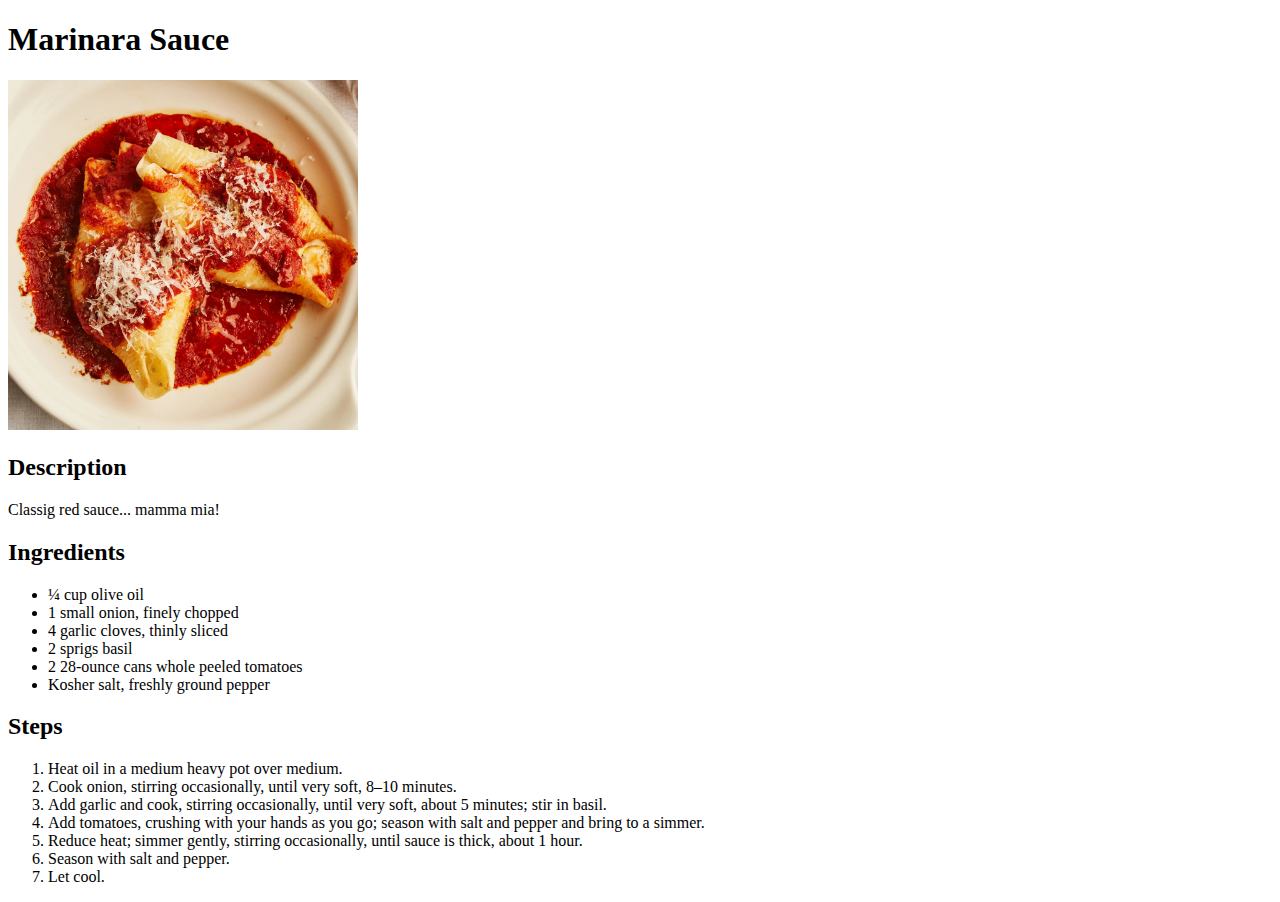
==== recipes/marinara-sauce.html @ 48d9e908 "add recipes for meatballs and red sauce" ====
<!DOCTYPE html>
<html lang="en">
<head>
    <meta charset="UTF-8">
    <meta name="viewport" content="width=device-width, initial-scale=1.0">
    <title>Marinara Sauce Recipe</title>
</head>
<body>
    <h1>Marinara Sauce</h1>
    <img src="../images/red-sauce.jpeg" alt="Marinara sauce on pasta" height="350">

    <h2>Description</h2>
    <p>Classig red sauce... mamma mia!</p>

    <h2>Ingredients</h2>
    <ul>
        <li>¼ cup olive oil</li>
        <li>1 small onion, finely chopped</li>
        <li>4 garlic cloves, thinly sliced</li>
        <li>2 sprigs basil</li>
        <li>2 28-ounce cans whole peeled tomatoes</li>
        <li>Kosher salt, freshly ground pepper</li>
    </ul>    

    <h2>Steps</h2>
    <ol>
        <li>Heat oil in a medium heavy pot over medium.</li>
        <li>Cook onion, stirring occasionally, until very soft, 8–10 minutes.</li>
        <li>Add garlic and cook, stirring occasionally, until very soft, about 5 minutes; stir in basil.</li>
        <li>Add tomatoes, crushing with your hands as you go; season with salt and pepper and bring to a simmer.</li>
        <li>Reduce heat; simmer gently, stirring occasionally, until sauce is thick, about 1 hour.</li>
        <li>Season with salt and pepper.</li>
        <li>Let cool.</li>
    </ol>
    

</body>
</html>
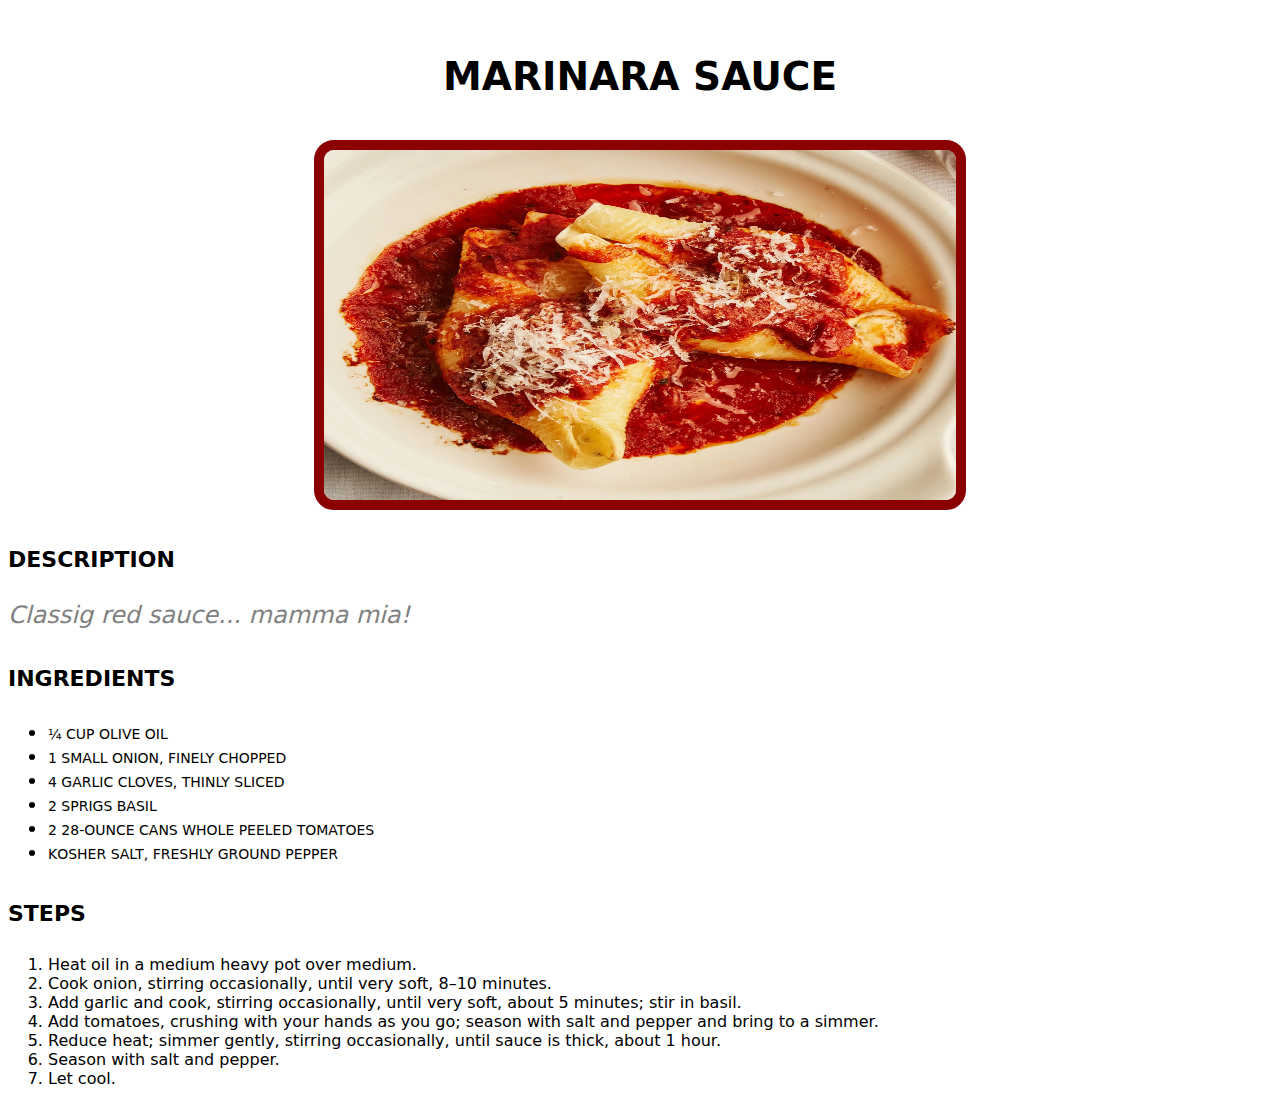
==== commit 3d163571: "style with css" ====
--- a/recipes/marinara-sauce.html
+++ b/recipes/marinara-sauce.html
@@ -4,16 +4,17 @@
     <meta charset="UTF-8">
     <meta name="viewport" content="width=device-width, initial-scale=1.0">
     <title>Marinara Sauce Recipe</title>
+    <link rel="stylesheet" href="../styles.css">
 </head>
 <body>
     <h1>Marinara Sauce</h1>
-    <img src="../images/red-sauce.jpeg" alt="Marinara sauce on pasta" height="350">
+    <img class="foodpic" src="../images/red-sauce.jpeg" alt="Marinara sauce on pasta" height="350">
 
     <h2>Description</h2>
-    <p>Classig red sauce... mamma mia!</p>
+    <p class="desctext">Classig red sauce... mamma mia!</p>
 
     <h2>Ingredients</h2>
-    <ul>
+    <ul class="ingredient-list">
         <li>¼ cup olive oil</li>
         <li>1 small onion, finely chopped</li>
         <li>4 garlic cloves, thinly sliced</li>
--- a/styles.css
+++ b/styles.css
@@ -0,0 +1,57 @@
+body {
+    background-color: white;
+    font-family: system-ui, -apple-system, BlinkMacSystemFont, 'Segoe UI', Roboto, Oxygen, Ubuntu, Cantarell, 'Open Sans', 'Helvetica Neue', sans-serif;
+}
+
+h1 {
+    font-size: 56px;
+    text-align: center;
+    font-variant-caps: all-small-caps;
+}
+
+h2 {
+    font-size: 32px;
+    font-variant-caps: all-small-caps;
+}
+
+.recipe-list {
+    font-size: 24px;
+    font-weight: bold;
+    font-variant-caps: all-petite-caps;
+    color: darkred;
+}
+
+.recipe-list a {
+    color: darkred;
+    text-decoration: none;
+}
+
+.recipe-list a:hover {
+    text-decoration: underline;
+}
+
+.foodpic {
+    width: 350px;
+    display: block;
+    margin-left: auto;
+    margin-right: auto;
+    width: 50%;
+    border: 10px solid;
+    border-color: darkred;
+    border-radius: 20px;
+}
+
+.ingredient-list {
+    font-variant-caps: all-small-caps;
+    font-size: 20px;
+}
+
+li:hover{
+    background-color: rgb(255, 236, 236);
+}
+
+.desctext {
+    font-style: italic;
+    font-size: 24px;
+    color: gray;
+}